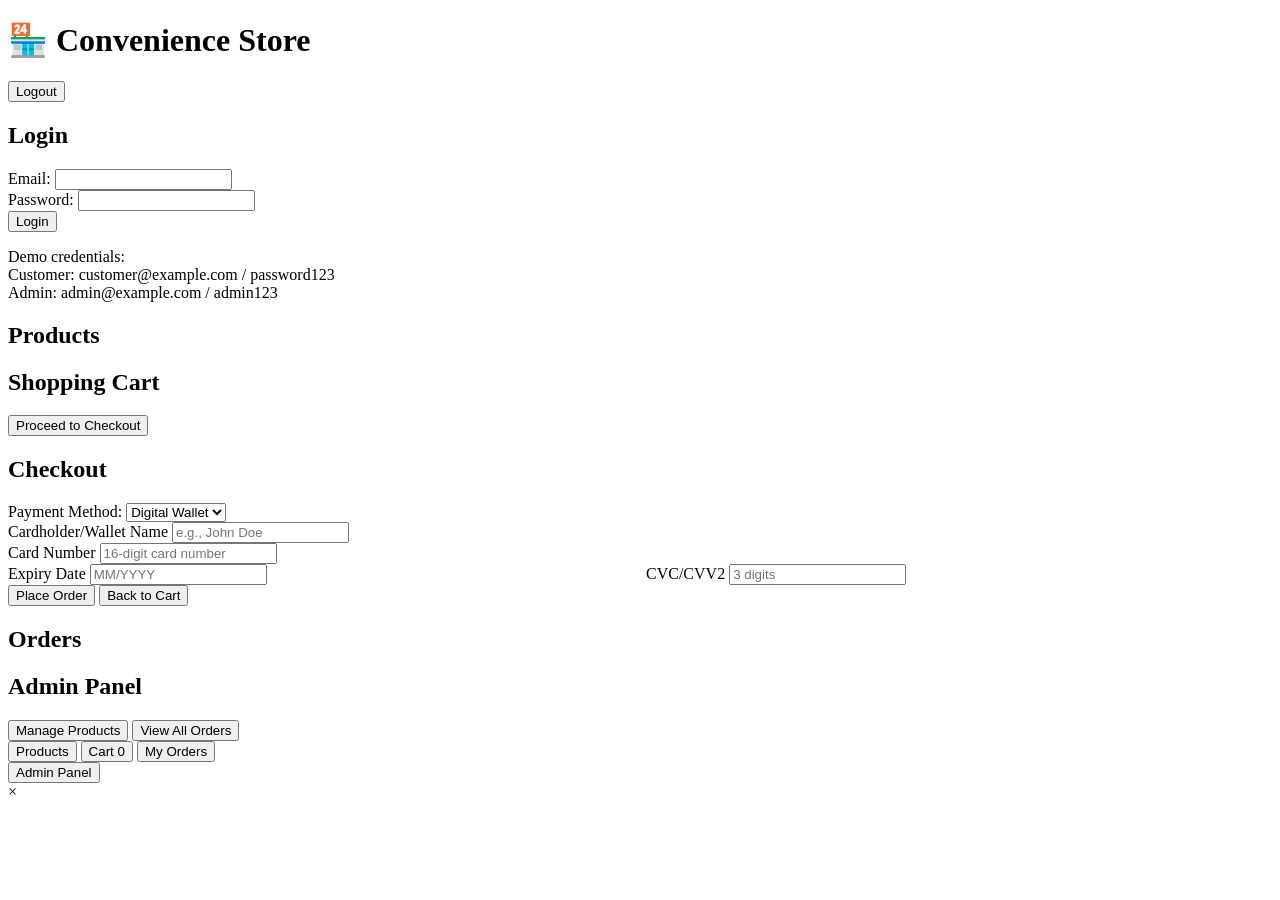
==== Assignment3/convenience_store/static/index.html @ ae42b2ee "configured the checkout page" ====
<!DOCTYPE html>
<html lang="en">
<head>
    <meta charset="UTF-8">
    <meta name="viewport" content="width=device-width, initial-scale=1.0">
    <title>Convenience Store</title>
    <link rel="icon" type="image/png" href="/static/images/favicon.png">
    <link rel="stylesheet" href="/static/style.css">
</head>
<body>
    <div class="container">
        <!-- Header -->
        <header>
            <h1>🏪 Convenience Store</h1>
            <div id="user-info" class="hidden">
                <span id="user-email"></span>
                <button onclick="logout()" class="btn btn-secondary">Logout</button>
            </div>
        </header>

        <!-- Login Section -->
        <div id="login-section" class="section">
            <h2>Login</h2>
            <form id="login-form">
                <div class="form-group">
                    <label for="email">Email:</label>
                    <input type="email" id="email" required>
                </div>
                <div class="form-group">
                    <label for="password">Password:</label>
                    <input type="password" id="password" required>
                </div>
                <button type="submit" class="btn btn-primary">Login</button>
            </form>
            <p class="hint">
                Demo credentials:<br>
                Customer: customer@example.com / password123<br>
                Admin: admin@example.com / admin123
            </p>
        </div>

        <!-- Products Section (Customer) -->
        <div id="products-section" class="section hidden">
            <h2>Products</h2>
            <div id="products-grid" class="products-grid"></div>
        </div>

        <!-- Shopping Cart Section -->
        <div id="cart-section" class="section hidden">
            <h2>Shopping Cart</h2>
            <div id="cart-items"></div>
            <div id="cart-total" class="cart-total"></div>
            <button onclick="showCheckout()" class="btn btn-primary">Proceed to Checkout</button>
        </div>

        <!-- Checkout Section -->
        <div id="checkout-section" class="section hidden">
            <h2>Checkout</h2>
            <form id="checkout-form">
                <div id="checkout-summary" class="form-group" style="margin-bottom: 16px;">
                    <!-- Populated with a quick summary of items and total -->
                </div>
                <div class="form-group">
                    <label for="payment-method">Payment Method:</label>
                    <select id="payment-method" required>
                        <option value="wallet">Digital Wallet</option>
                        <option value="bank">Bank Debit</option>
                        <option value="paypal">PayPal</option>
                    </select>
                </div>
                <div class="form-group">
                    <label for="payment-details">Cardholder/Wallet Name</label>
                    <input type="text" id="payment-details" placeholder="e.g., John Doe" required>
                </div>
                <div class="form-group">
                    <label for="card-number">Card Number</label>
                    <input type="text" id="card-number" inputmode="numeric" placeholder="16-digit card number" maxlength="16" required>
                    <small id="card-number-error" style="color: #c0392b; display: none;">Please enter a valid card number (16 digits)</small>
                </div>
                <div class="form-group" style="display: grid; grid-template-columns: 1fr 1fr; gap: 12px;">
                    <div>
                        <label for="expiry-date">Expiry Date</label>
                        <input type="text" id="expiry-date" placeholder="MM/YYYY" maxlength="7" required>
                    </div>
                    <div>
                        <label for="cvc">CVC/CVV2</label>
                        <input type="text" id="cvc" inputmode="numeric" placeholder="3 digits" maxlength="3" required>
                        <small id="cvc-error" style="color: #c0392b; display: none;">Please enter 3 digits</small>
                    </div>
                </div>
                <button type="submit" class="btn btn-primary">Place Order</button>
                <button type="button" onclick="showCart()" class="btn btn-secondary">Back to Cart</button>
            </form>
        </div>

        <!-- Orders Section -->
        <div id="orders-section" class="section hidden">
            <h2>Orders</h2>
            <div id="orders-list"></div>
        </div>

        <!-- Admin Section -->
        <div id="admin-section" class="section hidden">
            <h2>Admin Panel</h2>
            <div class="admin-tabs">
                <button onclick="showAdminProducts()" class="btn">Manage Products</button>
                <button onclick="showAdminOrders()" class="btn">View All Orders</button>
            </div>
            <div id="admin-content"></div>
        </div>

        <!-- Navigation -->
        <nav id="nav-menu" class="nav-menu hidden">
            <button onclick="showProducts()" class="btn">Products</button>
            <button onclick="showCart()" class="btn">Cart <span id="cart-count">0</span></button>
            <button onclick="showOrders()" class="btn">My Orders</button>
        </nav>

        <nav id="admin-nav" class="nav-menu hidden">
            <button onclick="showAdminPanel()" class="btn">Admin Panel</button>
        </nav>

        <!-- Message Display -->
        <div id="message" class="message hidden"></div>
        
        <!-- Receipt Modal -->
        <div id="receipt-modal" class="modal hidden">
            <div class="modal-content">
                <span class="close" onclick="closeReceiptModal()">&times;</span>
                <div id="receipt-content"></div>
            </div>
        </div>
    </div>

    <script src="/static/app.js"></script>
</body>
</html>
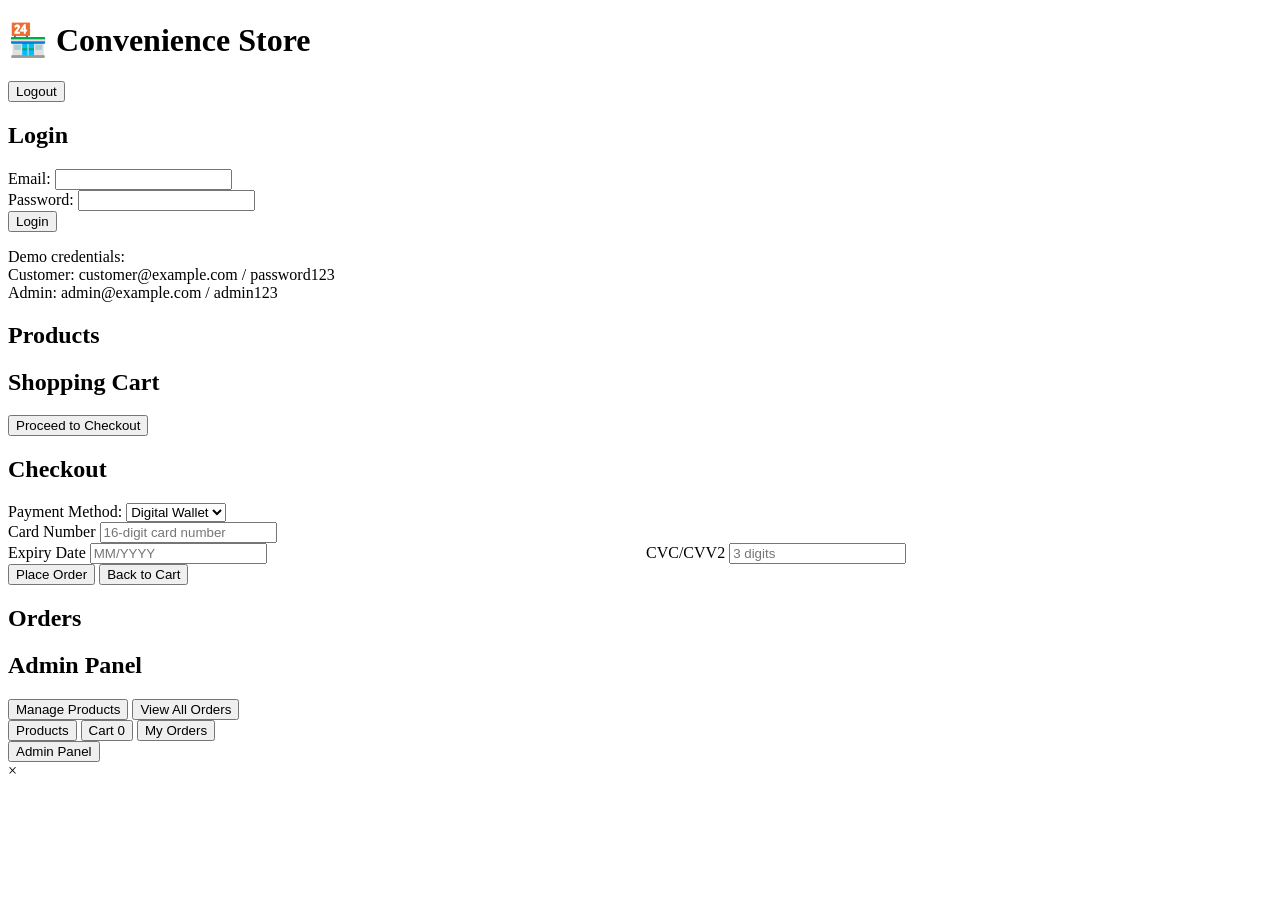
==== commit 8dbf95e7: "removed the cardholder input fielder" ====
--- a/Assignment3/convenience_store/static/index.html
+++ b/Assignment3/convenience_store/static/index.html
@@ -69,10 +69,6 @@
                     </select>
                 </div>
                 <div class="form-group">
-                    <label for="payment-details">Cardholder/Wallet Name</label>
-                    <input type="text" id="payment-details" placeholder="e.g., John Doe" required>
-                </div>
-                <div class="form-group">
                     <label for="card-number">Card Number</label>
                     <input type="text" id="card-number" inputmode="numeric" placeholder="16-digit card number" maxlength="16" required>
                     <small id="card-number-error" style="color: #c0392b; display: none;">Please enter a valid card number (16 digits)</small>
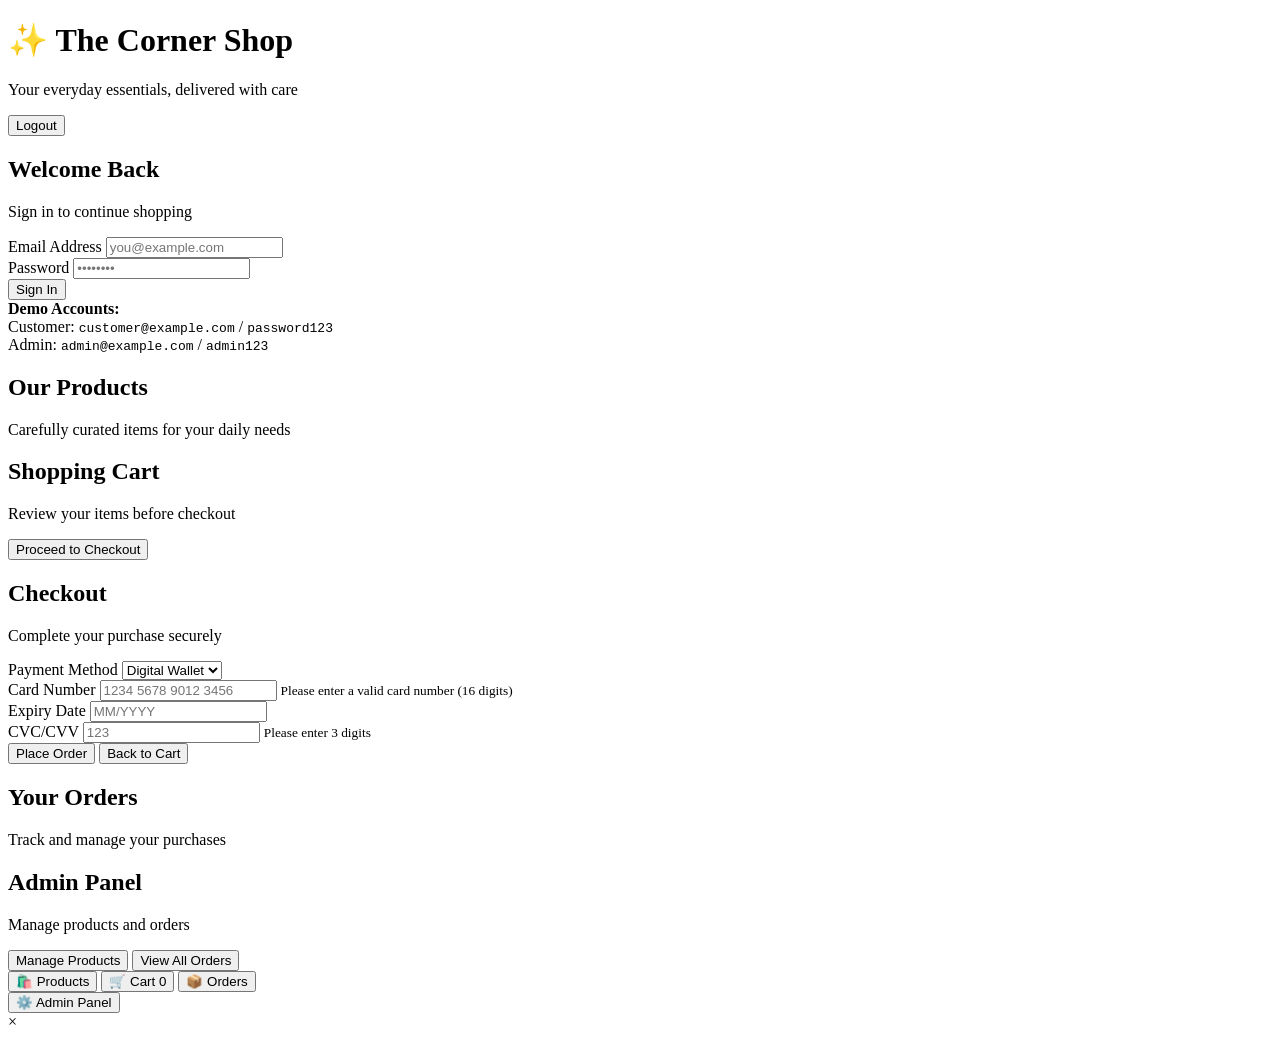
==== commit 19481b28: "Change layout and decoration in index.html" ====
--- a/Assignment3/convenience_store/static/index.html
+++ b/Assignment3/convenience_store/static/index.html
@@ -11,7 +11,10 @@
     <div class="container">
         <!-- Header -->
         <header>
-            <h1>🏪 Convenience Store</h1>
+            <div class="header-content">
+                <h1>✨ The Corner Shop</h1>
+                <p class="tagline">Your everyday essentials, delivered with care</p>
+            </div>
             <div id="user-info" class="hidden">
                 <span id="user-email"></span>
                 <button onclick="logout()" class="btn btn-secondary">Logout</button>
@@ -19,101 +22,135 @@
         </header>
 
         <!-- Login Section -->
-        <div id="login-section" class="section">
-            <h2>Login</h2>
-            <form id="login-form">
-                <div class="form-group">
-                    <label for="email">Email:</label>
-                    <input type="email" id="email" required>
+        <div id="login-section" class="section login-container">
+            <div class="login-card">
+                <h2>Welcome Back</h2>
+                <p class="subtitle">Sign in to continue shopping</p>
+                <form id="login-form">
+                    <div class="form-group">
+                        <label for="email">Email Address</label>
+                        <input type="email" id="email" placeholder="you@example.com" required>
+                    </div>
+                    <div class="form-group">
+                        <label for="password">Password</label>
+                        <input type="password" id="password" placeholder="••••••••" required>
+                    </div>
+                    <button type="submit" class="btn btn-primary btn-full">Sign In</button>
+                </form>
+                <div class="hint">
+                    <strong>Demo Accounts:</strong><br>
+                    Customer: <code>customer@example.com</code> / <code>password123</code><br>
+                    Admin: <code>admin@example.com</code> / <code>admin123</code>
                 </div>
-                <div class="form-group">
-                    <label for="password">Password:</label>
-                    <input type="password" id="password" required>
-                </div>
-                <button type="submit" class="btn btn-primary">Login</button>
-            </form>
-            <p class="hint">
-                Demo credentials:<br>
-                Customer: customer@example.com / password123<br>
-                Admin: admin@example.com / admin123
-            </p>
+            </div>
         </div>
 
         <!-- Products Section (Customer) -->
         <div id="products-section" class="section hidden">
-            <h2>Products</h2>
+            <div class="section-header">
+                <h2>Our Products</h2>
+                <p class="section-subtitle">Carefully curated items for your daily needs</p>
+            </div>
             <div id="products-grid" class="products-grid"></div>
         </div>
 
         <!-- Shopping Cart Section -->
         <div id="cart-section" class="section hidden">
-            <h2>Shopping Cart</h2>
+            <div class="section-header">
+                <h2>Shopping Cart</h2>
+                <p class="section-subtitle">Review your items before checkout</p>
+            </div>
             <div id="cart-items"></div>
             <div id="cart-total" class="cart-total"></div>
-            <button onclick="showCheckout()" class="btn btn-primary">Proceed to Checkout</button>
+            <button id="checkout-button" onclick="showCheckout()" class="btn btn-primary btn-large">Proceed to Checkout</button>
         </div>
 
         <!-- Checkout Section -->
         <div id="checkout-section" class="section hidden">
-            <h2>Checkout</h2>
-            <form id="checkout-form">
-                <div id="checkout-summary" class="form-group" style="margin-bottom: 16px;">
-                    <!-- Populated with a quick summary of items and total -->
-                </div>
+            <div class="section-header">
+                <h2>Checkout</h2>
+                <p class="section-subtitle">Complete your purchase securely</p>
+            </div>
+            <form id="checkout-form" class="checkout-form">
+                <div id="checkout-summary" class="checkout-summary"></div>
+                
                 <div class="form-group">
-                    <label for="payment-method">Payment Method:</label>
+                    <label for="payment-method">Payment Method</label>
                     <select id="payment-method" required>
                         <option value="wallet">Digital Wallet</option>
                         <option value="bank">Bank Debit</option>
                         <option value="paypal">PayPal</option>
                     </select>
                 </div>
+                
                 <div class="form-group">
                     <label for="card-number">Card Number</label>
-                    <input type="text" id="card-number" inputmode="numeric" placeholder="16-digit card number" maxlength="16" required>
-                    <small id="card-number-error" style="color: #c0392b; display: none;">Please enter a valid card number (16 digits)</small>
+                    <input type="text" id="card-number" inputmode="numeric" placeholder="1234 5678 9012 3456" maxlength="16" required>
+                    <small id="card-number-error" class="error-text">Please enter a valid card number (16 digits)</small>
                 </div>
-                <div class="form-group" style="display: grid; grid-template-columns: 1fr 1fr; gap: 12px;">
-                    <div>
+                
+                <div class="form-row">
+                    <div class="form-group">
                         <label for="expiry-date">Expiry Date</label>
                         <input type="text" id="expiry-date" placeholder="MM/YYYY" maxlength="7" required>
                     </div>
-                    <div>
-                        <label for="cvc">CVC/CVV2</label>
-                        <input type="text" id="cvc" inputmode="numeric" placeholder="3 digits" maxlength="3" required>
-                        <small id="cvc-error" style="color: #c0392b; display: none;">Please enter 3 digits</small>
+                    <div class="form-group">
+                        <label for="cvc">CVC/CVV</label>
+                        <input type="text" id="cvc" inputmode="numeric" placeholder="123" maxlength="3" required>
+                        <small id="cvc-error" class="error-text">Please enter 3 digits</small>
                     </div>
                 </div>
-                <button type="submit" class="btn btn-primary">Place Order</button>
-                <button type="button" onclick="showCart()" class="btn btn-secondary">Back to Cart</button>
+                
+                <div class="button-group">
+                    <button type="submit" class="btn btn-primary btn-large">Place Order</button>
+                    <button type="button" onclick="showCart()" class="btn btn-secondary">Back to Cart</button>
+                </div>
             </form>
         </div>
 
         <!-- Orders Section -->
         <div id="orders-section" class="section hidden">
-            <h2>Orders</h2>
+            <div class="section-header">
+                <h2>Your Orders</h2>
+                <p class="section-subtitle">Track and manage your purchases</p>
+            </div>
             <div id="orders-list"></div>
         </div>
 
         <!-- Admin Section -->
         <div id="admin-section" class="section hidden">
-            <h2>Admin Panel</h2>
+            <div class="section-header">
+                <h2>Admin Panel</h2>
+                <p class="section-subtitle">Manage products and orders</p>
+            </div>
             <div class="admin-tabs">
-                <button onclick="showAdminProducts()" class="btn">Manage Products</button>
-                <button onclick="showAdminOrders()" class="btn">View All Orders</button>
+                <button onclick="showAdminProducts()" class="btn btn-tab">Manage Products</button>
+                <button onclick="showAdminOrders()" class="btn btn-tab">View All Orders</button>
             </div>
             <div id="admin-content"></div>
         </div>
 
         <!-- Navigation -->
         <nav id="nav-menu" class="nav-menu hidden">
-            <button onclick="showProducts()" class="btn">Products</button>
-            <button onclick="showCart()" class="btn">Cart <span id="cart-count">0</span></button>
-            <button onclick="showOrders()" class="btn">My Orders</button>
+            <button onclick="showProducts()" class="btn btn-nav">
+                <span class="icon">🛍️</span>
+                <span>Products</span>
+            </button>
+            <button onclick="showCart()" class="btn btn-nav">
+                <span class="icon">🛒</span>
+                <span>Cart <span id="cart-count" class="badge">0</span></span>
+            </button>
+            <button onclick="showOrders()" class="btn btn-nav">
+                <span class="icon">📦</span>
+                <span>Orders</span>
+            </button>
         </nav>
 
         <nav id="admin-nav" class="nav-menu hidden">
-            <button onclick="showAdminPanel()" class="btn">Admin Panel</button>
+            <button onclick="showAdminPanel()" class="btn btn-nav">
+                <span class="icon">⚙️</span>
+                <span>Admin Panel</span>
+            </button>
         </nav>
 
         <!-- Message Display -->
